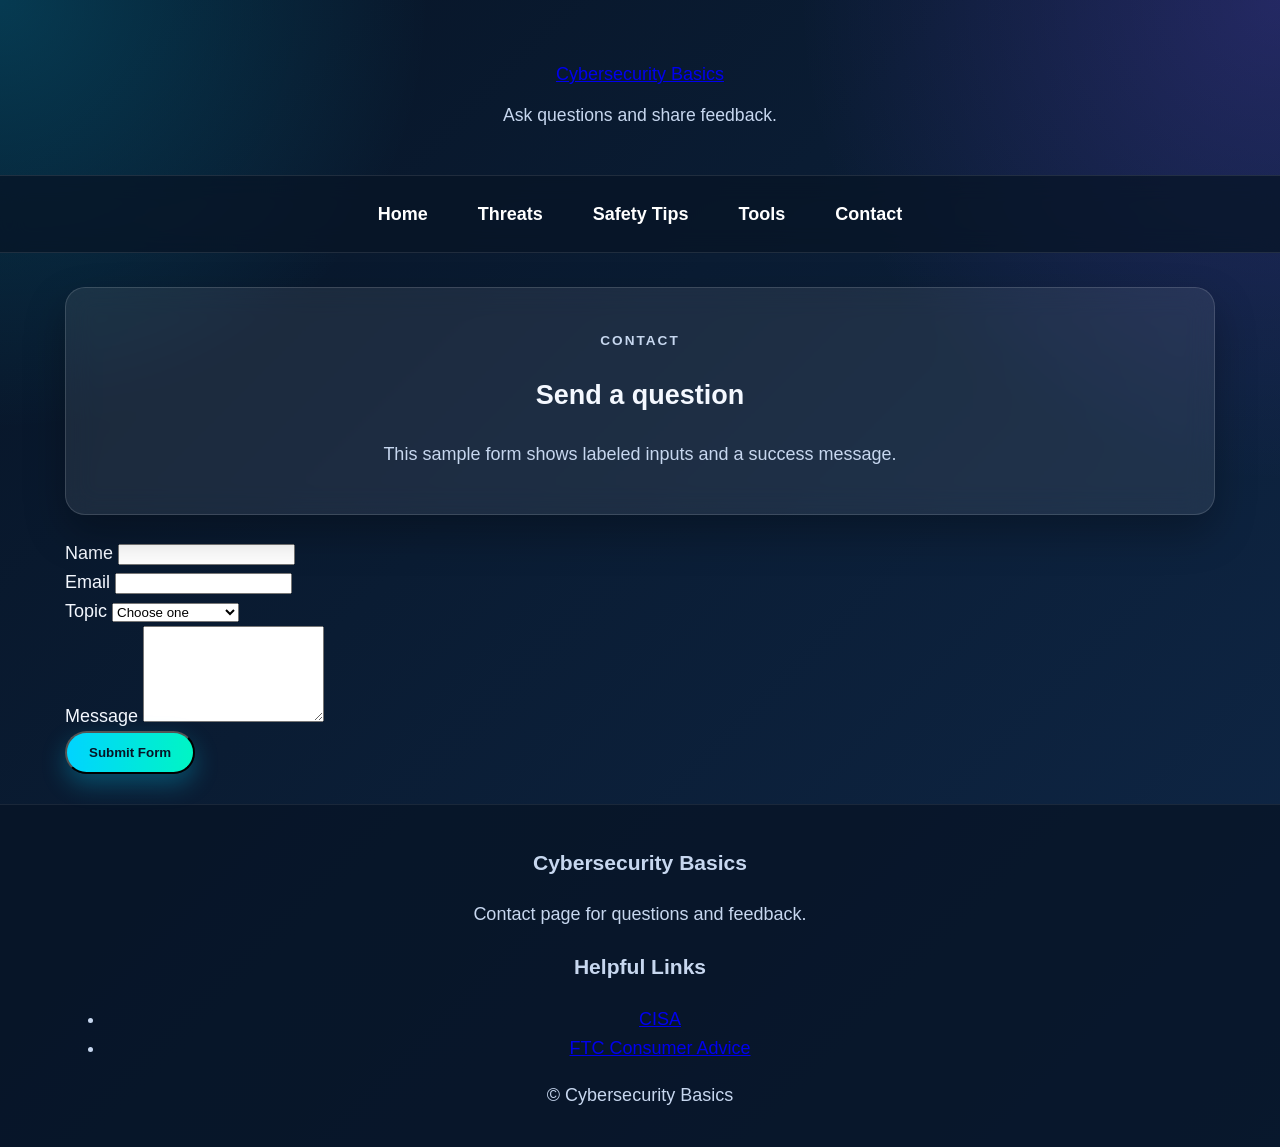
==== contact.html @ 64775e3e "Create contact.html" ====
<!DOCTYPE html>
<html lang="en">
<head>
    <meta charset="UTF-8">
    <meta name="viewport" content="width=device-width, initial-scale=1.0">
    <title>Cybersecurity Basics | Contact</title>
    <meta name="description" content="Contact Cybersecurity Basics and submit questions using the website contact form.">
    <link rel="stylesheet" href="./style.css">
    <script defer src="./script.js"></script>
</head>
<body>
    <header class="site-header">
        <div class="container header-inner">
            <a href="index.html" class="brand">Cybersecurity Basics</a>
            <p class="tagline">Ask questions and share feedback.</p>
        </div>
    </header>

    <nav class="site-nav" aria-label="Main navigation">
        <div class="container nav-links">
            <a href="index.html">Home</a>
            <a href="threats.html">Threats</a>
            <a href="tips.html">Safety Tips</a>
            <a href="tools.html">Tools</a>
            <a href="contact.html">Contact</a>
        </div>
    </nav>

    <main class="container">
        <section class="page-banner">
            <p class="eyebrow">CONTACT</p>
            <h1>Send a question</h1>
            <p>This sample form shows labeled inputs and a success message.</p>
        </section>

        <section class="form-card">
            <form id="contactForm">
                <div class="form-group">
                    <label for="name">Name</label>
                    <input id="name" name="name" type="text" required>
                </div>

                <div class="form-group">
                    <label for="email">Email</label>
                    <input id="email" name="email" type="email" required>
                </div>

                <div class="form-group">
                    <label for="topic">Topic</label>
                    <select id="topic" name="topic" required>
                        <option value="">Choose one</option>
                        <option value="passwords">Passwords</option>
                        <option value="phishing">Phishing</option>
                        <option value="malware">Malware</option>
                        <option value="general">General Question</option>
                    </select>
                </div>

                <div class="form-group">
                    <label for="message">Message</label>
                    <textarea id="message" name="message" rows="6" required></textarea>
                </div>

                <button class="button primary" type="submit">Submit Form</button>
                <p id="formMessage" class="success-message" aria-live="polite"></p>
            </form>
        </section>
    </main>

    <footer class="site-footer">
        <div class="container footer-grid">
            <div>
                <h3>Cybersecurity Basics</h3>
                <p>Contact page for questions and feedback.</p>
            </div>
            <div>
                <h3>Helpful Links</h3>
                <ul class="footer-list">
                    <li><a href="https://www.cisa.gov/" target="_blank" rel="noopener noreferrer">CISA</a></li>
                    <li><a href="https://consumer.ftc.gov/" target="_blank" rel="noopener noreferrer">FTC Consumer Advice</a></li>
                </ul>
            </div>
        </div>
        <p class="copyright">&copy; <span id="year"></span> Cybersecurity Basics</p>
    </footer>
</body>
</html>
---- style.css ----
* {
    box-sizing: border-box;
}

:root {
    --bg-dark: #071426;
    --bg-mid: #0f2747;
    --panel: rgba(255, 255, 255, 0.08);
    --panel-border: rgba(255, 255, 255, 0.14);
    --text-main: #f4f8ff;
    --text-soft: #c7d7ef;
    --accent-one: #00d4ff;
    --accent-two: #7c4dff;
    --accent-three: #00f5c4;
    --shadow: 0 18px 40px rgba(0, 0, 0, 0.28);
}

body {
    margin: 0;
    font-family: Arial, sans-serif;
    font-size: 18px;
    line-height: 1.6;
    color: var(--text-main);
    background:
        radial-gradient(circle at top left, rgba(0, 212, 255, 0.20), transparent 25%),
        radial-gradient(circle at top right, rgba(124, 77, 255, 0.22), transparent 28%),
        linear-gradient(135deg, var(--bg-dark), #0a1c33 40%, var(--bg-mid) 100%);
    min-height: 100vh;
}

.container {
    width: 90%;
    max-width: 1150px;
    margin: 0 auto;
}

.site-header {
    padding: 60px 0 28px;
    text-align: center;
}

.site-header h1 {
    margin: 0;
    font-size: 3rem;
    letter-spacing: 1px;
    color: #ffffff;
    text-shadow: 0 0 25px rgba(0, 212, 255, 0.28);
}

.tagline {
    margin-top: 12px;
    color: var(--text-soft);
    font-size: 1.1rem;
}

.site-nav {
    position: sticky;
    top: 0;
    z-index: 10;
    background: rgba(7, 20, 38, 0.75);
    backdrop-filter: blur(12px);
    border-top: 1px solid rgba(255, 255, 255, 0.10);
    border-bottom: 1px solid rgba(255, 255, 255, 0.10);
}

.nav-links {
    display: flex;
    justify-content: center;
    gap: 18px;
    flex-wrap: wrap;
    padding: 14px 0;
}

.site-nav a {
    color: #ffffff;
    text-decoration: none;
    font-weight: bold;
    padding: 10px 16px;
    border-radius: 999px;
    transition: background-color 0.3s ease, transform 0.3s ease, color 0.3s ease;
}

.site-nav a:hover,
.site-nav a:focus {
    background: rgba(0, 212, 255, 0.15);
    color: #9bf5ff;
    transform: translateY(-2px);
}

.hero,
.page-banner,
.card,
.list-card,
.feature-banner,
.panel-card {
    background: var(--panel);
    border: 1px solid var(--panel-border);
    border-radius: 20px;
    box-shadow: var(--shadow);
    backdrop-filter: blur(14px);
}

.hero {
    margin: 34px 0 28px;
    padding: 36px;
    position: relative;
    overflow: hidden;
}

.hero::before {
    content: "";
    position: absolute;
    width: 280px;
    height: 280px;
    top: -100px;
    left: -80px;
    background: radial-gradient(circle, rgba(0, 245, 196, 0.22), transparent 70%);
}

.hero::after {
    content: "";
    position: absolute;
    width: 300px;
    height: 300px;
    right: -90px;
    bottom: -120px;
    background: radial-gradient(circle, rgba(124, 77, 255, 0.24), transparent 70%);
}

.hero-content {
    position: relative;
    z-index: 1;
    display: grid;
    grid-template-columns: 1.4fr 0.9fr;
    gap: 28px;
    align-items: center;
}

.eyebrow {
    color: #8ef7ff;
    font-size: 0.85rem;
    letter-spacing: 2px;
    font-weight: bold;
    margin-bottom: 8px;
}

.hero h2,
.page-banner h2,
.feature-text h2,
.card h3 {
    margin-top: 0;
    color: #ffffff;
}

.hero p,
.page-banner p,
.feature-text p,
.card p,
.list-card li {
    color: var(--text-soft);
}

.hero-buttons {
    display: flex;
    gap: 14px;
    flex-wrap: wrap;
    margin-top: 20px;
}

.button {
    display: inline-block;
    padding: 12px 22px;
    border-radius: 999px;
    text-decoration: none;
    font-weight: bold;
    transition: transform 0.3s ease, box-shadow 0.3s ease, background 0.3s ease;
}

.button:hover,
.button:focus {
    transform: translateY(-2px);
}

.button.primary {
    background: linear-gradient(90deg, var(--accent-one), var(--accent-three));
    color: #071426;
    box-shadow: 0 10px 24px rgba(0, 212, 255, 0.28);
}

.button.secondary {
    background: rgba(255, 255, 255, 0.08);
    color: #ffffff;
    border: 1px solid rgba(255, 255, 255, 0.18);
}

.hero-panel {
    position: relative;
}

.panel-glow {
    position: absolute;
    inset: -10px;
    background: linear-gradient(135deg, rgba(0, 212, 255, 0.24), rgba(124, 77, 255, 0.24));
    filter: blur(20px);
    z-index: 0;
}

.panel-card {
    position: relative;
    z-index: 1;
    padding: 22px;
}

.panel-card h3 {
    margin-top: 0;
}

.panel-card ul {
    margin: 0;
    padding-left: 20px;
    color: var(--text-soft);
}

.cards {
    display: grid;
    grid-template-columns: repeat(3, 1fr);
    gap: 22px;
    margin-bottom: 28px;
}

.card {
    padding: 24px;
    transition: transform 0.3s ease, border-color 0.3s ease;
}

.card:hover {
    transform: translateY(-6px);
    border-color: rgba(0, 245, 196, 0.35);
}

.card-icon {
    display: inline-block;
    font-size: 1.8rem;
    margin-bottom: 10px;
}

.feature-banner {
    margin-bottom: 34px;
    padding: 34px;
    position: relative;
    overflow: hidden;
}

.feature-banner::before {
    content: "";
    position: absolute;
    inset: 0;
    background:
        linear-gradient(120deg, rgba(0, 212, 255, 0.12), transparent 40%),
        linear-gradient(300deg, rgba(124, 77, 255, 0.14), transparent 40%);
    pointer-events: none;
}

.feature-text {
    position: relative;
    z-index: 1;
}

.page-banner {
    margin: 34px 0 24px;
    padding: 28px;
    text-align: center;
}

.list-card {
    padding: 30px 36px;
    margin-bottom: 34px;
}

.list-card ul {
    margin: 0;
    padding-left: 22px;
}

.list-card li {
    margin-bottom: 12px;
}

.site-footer {
    margin-top: 30px;
    padding: 20px 0;
    text-align: center;
    background: rgba(7, 20, 38, 0.78);
    border-top: 1px solid rgba(255, 255, 255, 0.08);
    color: var(--text-soft);
}

@media (max-width: 900px) {
    .hero-content {
        grid-template-columns: 1fr;
    }

    .cards {
        grid-template-columns: 1fr;
    }

    .site-header h1 {
        font-size: 2.2rem;
    }

    .hero {
        padding: 28px 22px;
    }
}
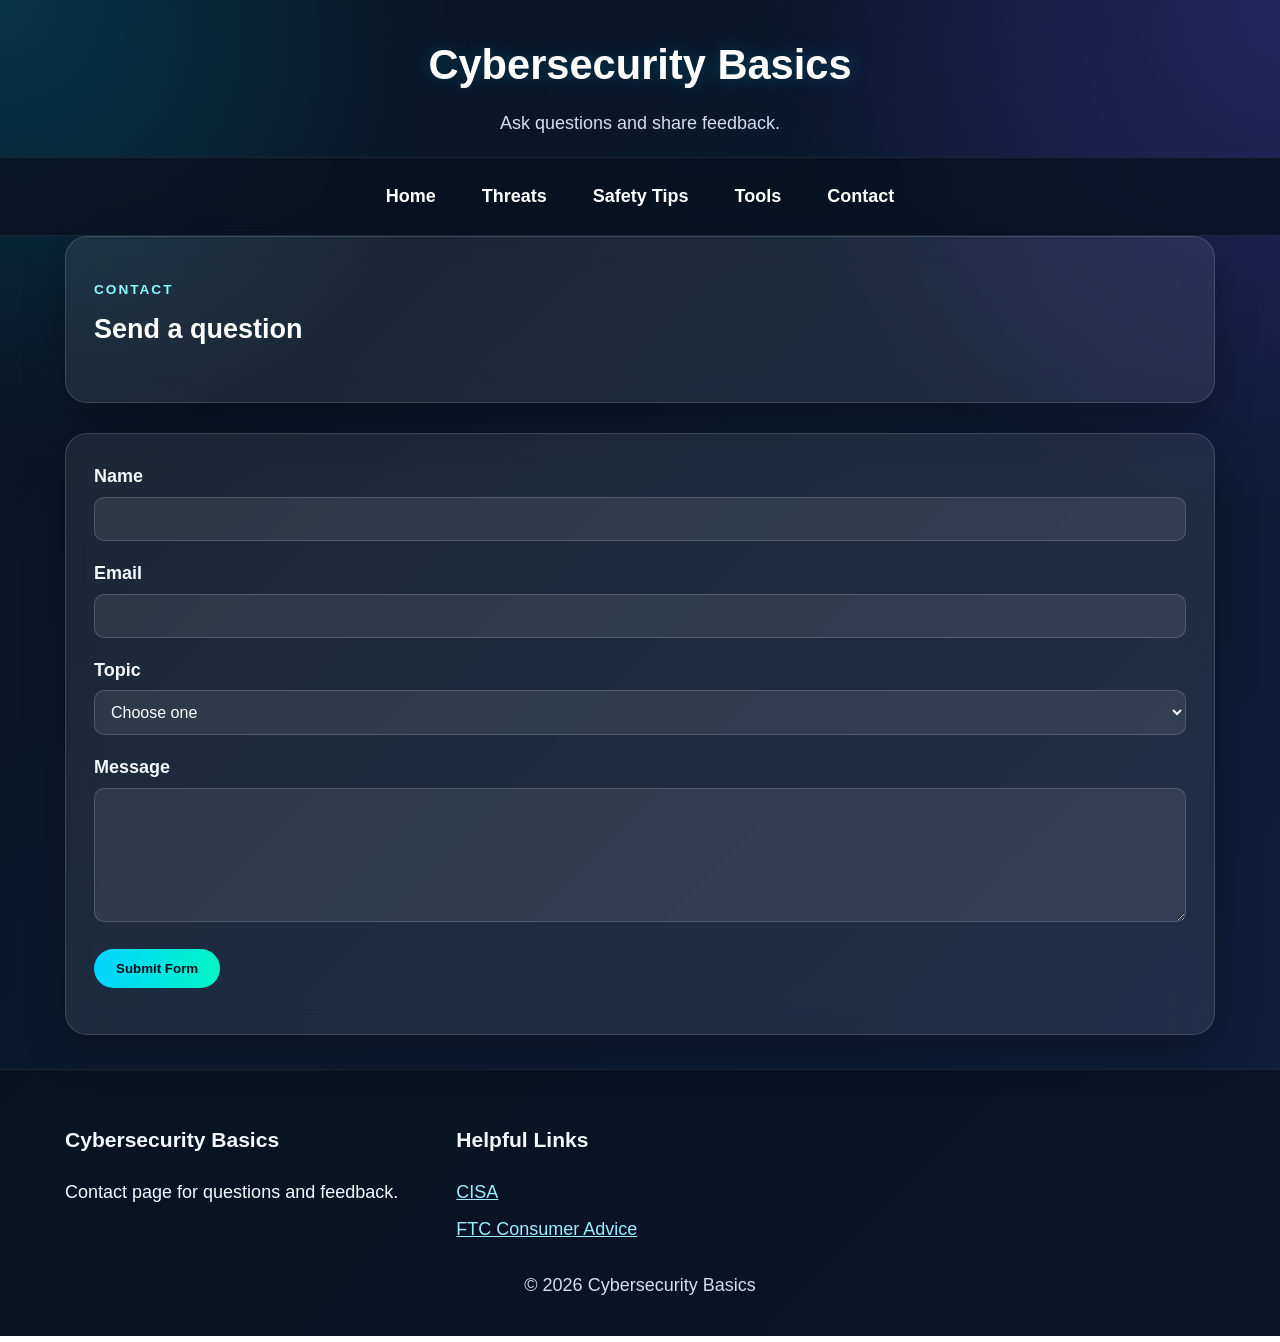
==== commit 00904f32: "Update contact.html" ====
--- a/contact.html
+++ b/contact.html
@@ -30,7 +30,6 @@
         <section class="page-banner">
             <p class="eyebrow">CONTACT</p>
             <h1>Send a question</h1>
-            <p>This sample form shows labeled inputs and a success message.</p>
         </section>
 
         <section class="form-card">
--- a/style.css
+++ b/style.css
@@ -3,16 +3,20 @@
 }
 
 :root {
-    --bg-dark: #071426;
-    --bg-mid: #0f2747;
+    --bg-1: #081120;
+    --bg-2: #0f1f3d;
     --panel: rgba(255, 255, 255, 0.08);
     --panel-border: rgba(255, 255, 255, 0.14);
-    --text-main: #f4f8ff;
-    --text-soft: #c7d7ef;
-    --accent-one: #00d4ff;
-    --accent-two: #7c4dff;
-    --accent-three: #00f5c4;
-    --shadow: 0 18px 40px rgba(0, 0, 0, 0.28);
+    --text-main: #f5f8ff;
+    --text-soft: #d3def2;
+    --accent-1: #00d4ff;
+    --accent-2: #7c4dff;
+    --accent-3: #00f5c4;
+    --shadow: 0 16px 40px rgba(0, 0, 0, 0.28);
+}
+
+html {
+    scroll-behavior: smooth;
 }
 
 body {
@@ -22,10 +26,24 @@
     line-height: 1.6;
     color: var(--text-main);
     background:
-        radial-gradient(circle at top left, rgba(0, 212, 255, 0.20), transparent 25%),
+        radial-gradient(circle at top left, rgba(0, 212, 255, 0.18), transparent 25%),
         radial-gradient(circle at top right, rgba(124, 77, 255, 0.22), transparent 28%),
-        linear-gradient(135deg, var(--bg-dark), #0a1c33 40%, var(--bg-mid) 100%);
-    min-height: 100vh;
+        linear-gradient(135deg, var(--bg-1), #0a1a30 45%, var(--bg-2) 100%);
+}
+
+img {
+    max-width: 100%;
+    display: block;
+    border-radius: 18px;
+}
+
+a {
+    color: #9ceeff;
+}
+
+a:hover,
+a:focus {
+    color: #ffffff;
 }
 
 .container {
@@ -35,202 +53,152 @@
 }
 
 .site-header {
-    padding: 60px 0 28px;
+    padding: 32px 0 20px;
+}
+
+.header-inner {
     text-align: center;
 }
 
-.site-header h1 {
-    margin: 0;
-    font-size: 3rem;
-    letter-spacing: 1px;
-    color: #ffffff;
-    text-shadow: 0 0 25px rgba(0, 212, 255, 0.28);
+.brand {
+    color: #ffffff;
+    font-size: 2.6rem;
+    font-weight: bold;
+    text-decoration: none;
+    text-shadow: 0 0 20px rgba(0, 212, 255, 0.25);
 }
 
 .tagline {
-    margin-top: 12px;
+    margin: 10px 0 0;
     color: var(--text-soft);
-    font-size: 1.1rem;
 }
 
 .site-nav {
     position: sticky;
     top: 0;
     z-index: 10;
-    background: rgba(7, 20, 38, 0.75);
-    backdrop-filter: blur(12px);
-    border-top: 1px solid rgba(255, 255, 255, 0.10);
-    border-bottom: 1px solid rgba(255, 255, 255, 0.10);
+    background: rgba(8, 17, 32, 0.75);
+    backdrop-filter: blur(10px);
+    border-top: 1px solid rgba(255,255,255,0.08);
+    border-bottom: 1px solid rgba(255,255,255,0.08);
 }
 
 .nav-links {
     display: flex;
     justify-content: center;
-    gap: 18px;
+    gap: 14px;
     flex-wrap: wrap;
     padding: 14px 0;
 }
 
 .site-nav a {
-    color: #ffffff;
     text-decoration: none;
+    color: #ffffff;
     font-weight: bold;
     padding: 10px 16px;
     border-radius: 999px;
-    transition: background-color 0.3s ease, transform 0.3s ease, color 0.3s ease;
+    transition: 0.3s ease;
 }
 
 .site-nav a:hover,
 .site-nav a:focus {
-    background: rgba(0, 212, 255, 0.15);
-    color: #9bf5ff;
+    background: rgba(0, 212, 255, 0.18);
     transform: translateY(-2px);
 }
 
 .hero,
 .page-banner,
 .card,
+.feature-panel,
 .list-card,
-.feature-banner,
-.panel-card {
+.image-panel,
+.form-card,
+.hero-image-card,
+.table-section {
     background: var(--panel);
     border: 1px solid var(--panel-border);
-    border-radius: 20px;
+    border-radius: 22px;
     box-shadow: var(--shadow);
     backdrop-filter: blur(14px);
 }
 
 .hero {
-    margin: 34px 0 28px;
-    padding: 36px;
-    position: relative;
-    overflow: hidden;
-}
-
-.hero::before {
-    content: "";
-    position: absolute;
-    width: 280px;
-    height: 280px;
-    top: -100px;
-    left: -80px;
-    background: radial-gradient(circle, rgba(0, 245, 196, 0.22), transparent 70%);
-}
-
-.hero::after {
-    content: "";
-    position: absolute;
-    width: 300px;
-    height: 300px;
-    right: -90px;
-    bottom: -120px;
-    background: radial-gradient(circle, rgba(124, 77, 255, 0.24), transparent 70%);
-}
-
-.hero-content {
-    position: relative;
-    z-index: 1;
     display: grid;
-    grid-template-columns: 1.4fr 0.9fr;
+    grid-template-columns: 1.2fr 1fr;
     gap: 28px;
     align-items: center;
+    padding: 34px;
+    margin: 34px 0 28px;
+    overflow: hidden;
 }
 
 .eyebrow {
-    color: #8ef7ff;
+    color: #8ef8ff;
+    font-weight: bold;
+    letter-spacing: 2px;
     font-size: 0.85rem;
-    letter-spacing: 2px;
-    font-weight: bold;
     margin-bottom: 8px;
 }
 
-.hero h2,
-.page-banner h2,
-.feature-text h2,
-.card h3 {
+.hero h1,
+.page-banner h1,
+.section-heading h2,
+.feature-panel h2,
+.table-section h2 {
     margin-top: 0;
     color: #ffffff;
-}
-
-.hero p,
-.page-banner p,
-.feature-text p,
-.card p,
-.list-card li {
-    color: var(--text-soft);
 }
 
 .hero-buttons {
     display: flex;
     gap: 14px;
     flex-wrap: wrap;
-    margin-top: 20px;
+    margin-top: 18px;
 }
 
 .button {
     display: inline-block;
+    border: none;
+    cursor: pointer;
+    text-decoration: none;
+    font-weight: bold;
     padding: 12px 22px;
     border-radius: 999px;
-    text-decoration: none;
-    font-weight: bold;
-    transition: transform 0.3s ease, box-shadow 0.3s ease, background 0.3s ease;
+    transition: 0.3s ease;
+}
+
+.primary {
+    background: linear-gradient(90deg, var(--accent-1), var(--accent-3));
+    color: #06101d;
+}
+
+.secondary {
+    background: rgba(255,255,255,0.08);
+    color: #ffffff;
+    border: 1px solid rgba(255,255,255,0.18);
 }
 
 .button:hover,
 .button:focus {
     transform: translateY(-2px);
-}
-
-.button.primary {
-    background: linear-gradient(90deg, var(--accent-one), var(--accent-three));
-    color: #071426;
-    box-shadow: 0 10px 24px rgba(0, 212, 255, 0.28);
-}
-
-.button.secondary {
-    background: rgba(255, 255, 255, 0.08);
-    color: #ffffff;
-    border: 1px solid rgba(255, 255, 255, 0.18);
-}
-
-.hero-panel {
-    position: relative;
-}
-
-.panel-glow {
-    position: absolute;
-    inset: -10px;
-    background: linear-gradient(135deg, rgba(0, 212, 255, 0.24), rgba(124, 77, 255, 0.24));
-    filter: blur(20px);
-    z-index: 0;
-}
-
-.panel-card {
-    position: relative;
-    z-index: 1;
-    padding: 22px;
-}
-
-.panel-card h3 {
-    margin-top: 0;
-}
-
-.panel-card ul {
-    margin: 0;
-    padding-left: 20px;
-    color: var(--text-soft);
-}
-
-.cards {
+    box-shadow: 0 10px 24px rgba(0, 212, 255, 0.22);
+}
+
+.section-heading {
+    text-align: center;
+    margin: 20px 0 14px;
+}
+
+.card-grid {
     display: grid;
     grid-template-columns: repeat(3, 1fr);
     gap: 22px;
-    margin-bottom: 28px;
+    margin: 24px 0 30px;
 }
 
 .card {
     padding: 24px;
-    transition: transform 0.3s ease, border-color 0.3s ease;
+    transition: 0.3s ease;
 }
 
 .card:hover {
@@ -239,76 +207,138 @@
 }
 
 .card-icon {
+    font-size: 1.9rem;
+    margin-bottom: 8px;
+}
+
+.card-link {
     display: inline-block;
-    font-size: 1.8rem;
+    margin-top: 10px;
+    font-weight: bold;
+}
+
+.feature-panel,
+.page-banner,
+.table-section,
+.form-card {
+    padding: 28px;
+    margin-bottom: 30px;
+}
+
+.split-layout {
+    display: grid;
+    grid-template-columns: 1.1fr 0.9fr;
+    gap: 24px;
+    margin-bottom: 30px;
+}
+
+.list-card,
+.image-panel {
+    padding: 24px;
+}
+
+table {
+    width: 100%;
+    border-collapse: collapse;
+    margin-top: 14px;
+    background: rgba(255,255,255,0.03);
+    border-radius: 14px;
+    overflow: hidden;
+}
+
+caption {
+    caption-side: top;
+    text-align: left;
+    font-weight: bold;
     margin-bottom: 10px;
-}
-
-.feature-banner {
-    margin-bottom: 34px;
-    padding: 34px;
-    position: relative;
-    overflow: hidden;
-}
-
-.feature-banner::before {
-    content: "";
-    position: absolute;
-    inset: 0;
-    background:
-        linear-gradient(120deg, rgba(0, 212, 255, 0.12), transparent 40%),
-        linear-gradient(300deg, rgba(124, 77, 255, 0.14), transparent 40%);
-    pointer-events: none;
-}
-
-.feature-text {
-    position: relative;
-    z-index: 1;
-}
-
-.page-banner {
-    margin: 34px 0 24px;
-    padding: 28px;
+    color: #ffffff;
+}
+
+th,
+td {
+    border: 1px solid rgba(255,255,255,0.12);
+    padding: 14px;
+    text-align: left;
+    vertical-align: top;
+}
+
+th {
+    background: rgba(255,255,255,0.08);
+}
+
+.form-group {
+    margin-bottom: 18px;
+}
+
+label {
+    display: block;
+    margin-bottom: 6px;
+    font-weight: bold;
+}
+
+input,
+select,
+textarea {
+    width: 100%;
+    padding: 12px;
+    border-radius: 10px;
+    border: 1px solid rgba(255,255,255,0.16);
+    background: rgba(255,255,255,0.08);
+    color: #ffffff;
+    font-size: 1rem;
+}
+
+input:focus,
+select:focus,
+textarea:focus {
+    outline: 2px solid var(--accent-1);
+    outline-offset: 2px;
+}
+
+.success-message {
+    margin-top: 14px;
+    font-weight: bold;
+    color: #98ffcf;
+}
+
+.site-footer {
+    margin-top: 34px;
+    padding: 32px 0 18px;
+    background: rgba(8, 17, 32, 0.78);
+    border-top: 1px solid rgba(255,255,255,0.08);
+}
+
+.footer-grid {
+    display: grid;
+    grid-template-columns: repeat(3, 1fr);
+    gap: 24px;
+}
+
+.footer-list {
+    list-style: none;
+    padding: 0;
+    margin: 0;
+}
+
+.footer-list li {
+    margin-bottom: 8px;
+}
+
+.copyright {
     text-align: center;
-}
-
-.list-card {
-    padding: 30px 36px;
-    margin-bottom: 34px;
-}
-
-.list-card ul {
-    margin: 0;
-    padding-left: 22px;
-}
-
-.list-card li {
-    margin-bottom: 12px;
-}
-
-.site-footer {
-    margin-top: 30px;
-    padding: 20px 0;
-    text-align: center;
-    background: rgba(7, 20, 38, 0.78);
-    border-top: 1px solid rgba(255, 255, 255, 0.08);
+    margin-top: 20px;
     color: var(--text-soft);
 }
 
 @media (max-width: 900px) {
-    .hero-content {
+    .hero,
+    .split-layout,
+    .footer-grid,
+    .card-grid {
         grid-template-columns: 1fr;
     }
 
-    .cards {
-        grid-template-columns: 1fr;
+    .brand {
+        font-size: 2.1rem;
     }
-
-    .site-header h1 {
-        font-size: 2.2rem;
-    }
-
-    .hero {
-        padding: 28px 22px;
-    }
-}
+}
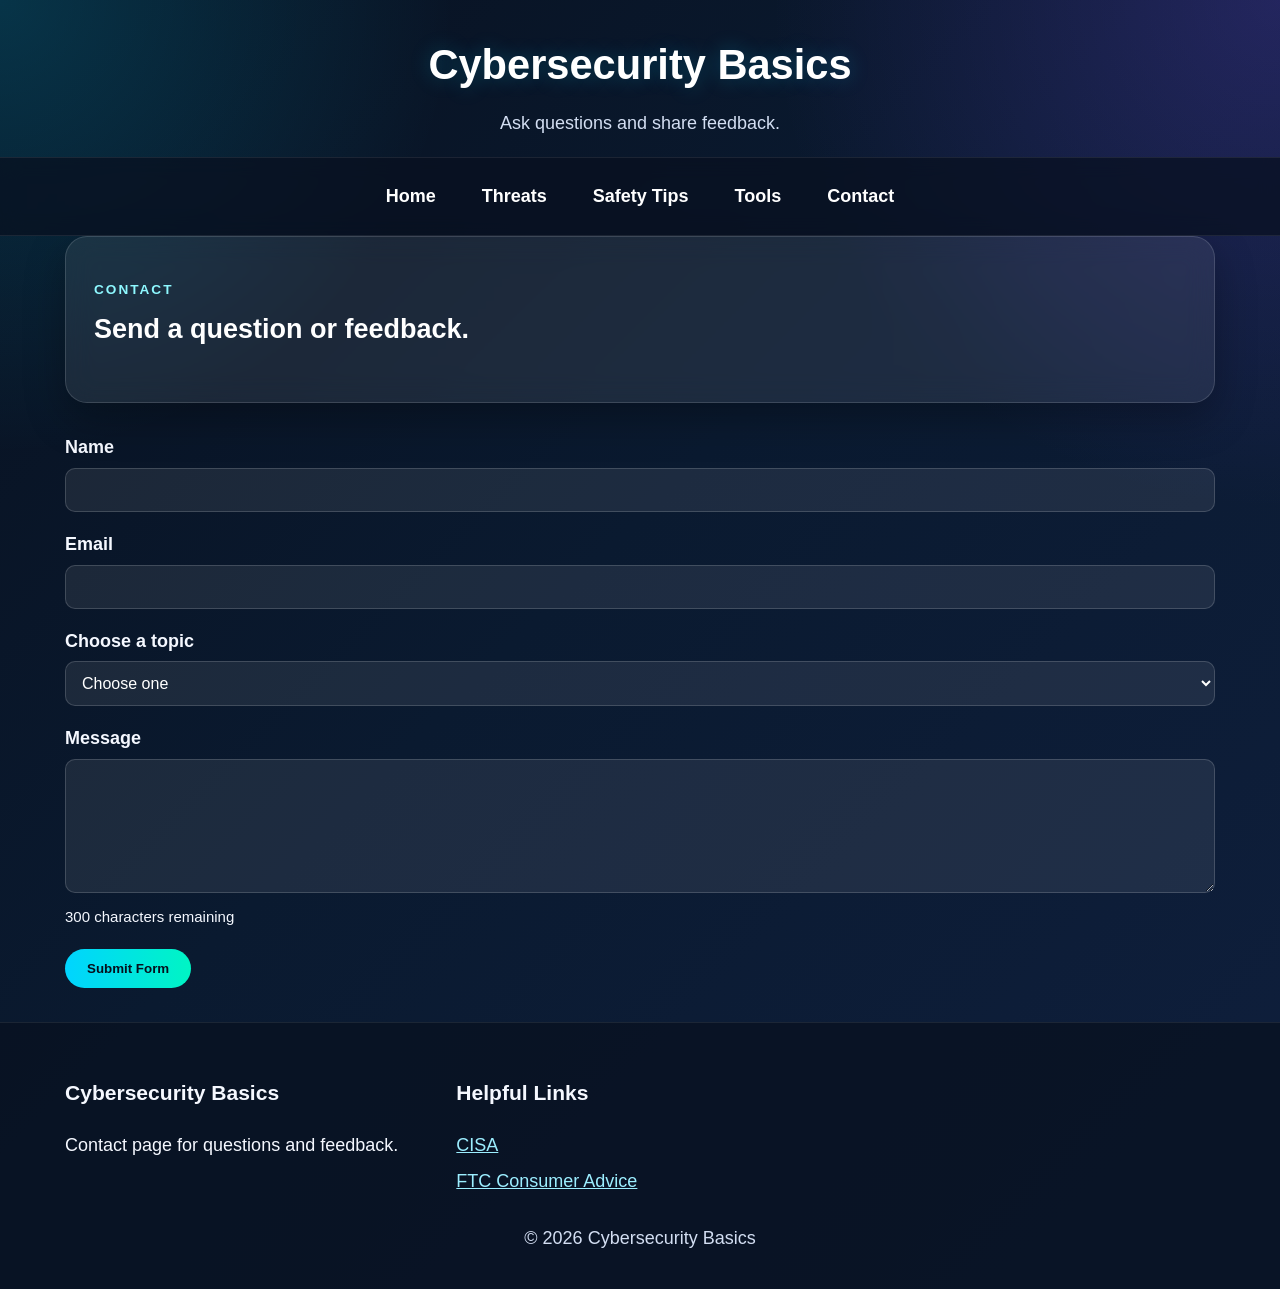
==== commit cb365ce4: "Update contact.html" ====
--- a/contact.html
+++ b/contact.html
@@ -29,41 +29,65 @@
     <main class="container">
         <section class="page-banner">
             <p class="eyebrow">CONTACT</p>
-            <h1>Send a question</h1>
+            <h1>Send a question or feedback.</h1>
         </section>
 
-        <section class="form-card">
-            <form id="contactForm">
-                <div class="form-group">
-                    <label for="name">Name</label>
-                    <input id="name" name="name" type="text" required>
-                </div>
+<form id="contactForm" novalidate>
+    <div class="form-group">
+        <label for="name">Name</label>
+        <input 
+            type="text" 
+            id="name" 
+            name="name" 
+            required 
+            minlength="2" 
+            maxlength="50"
+            autocomplete="name">
+    </div>
 
-                <div class="form-group">
-                    <label for="email">Email</label>
-                    <input id="email" name="email" type="email" required>
-                </div>
+    <div class="form-group">
+        <label for="email">Email</label>
+        <input 
+            type="email" 
+            id="email" 
+            name="email" 
+            required 
+            maxlength="80"
+            autocomplete="email">
+    </div>
 
-                <div class="form-group">
-                    <label for="topic">Topic</label>
-                    <select id="topic" name="topic" required>
-                        <option value="">Choose one</option>
-                        <option value="passwords">Passwords</option>
-                        <option value="phishing">Phishing</option>
-                        <option value="malware">Malware</option>
-                        <option value="general">General Question</option>
-                    </select>
-                </div>
+    <div class="form-group">
+        <label for="topic">Choose a topic</label>
+        <select id="topic" name="topic" required>
+            <option value="" disabled selected>Choose one</option>
+            <option value="passwords">Password Security</option>
+            <option value="phishing">Phishing & Scams</option>
+            <option value="malware">Malware / Viruses</option>
+            <option value="wifi">Public Wi-Fi Safety</option>
+            <option value="privacy">Privacy & Data Protection</option>
+            <option value="accounts">Account Security</option>
+            <option value="tools">Security Tools</option>
+            <option value="feedback">Website Feedback</option>
+            <option value="general">General Question</option>
+        </select>
+    </div>
 
-                <div class="form-group">
-                    <label for="message">Message</label>
-                    <textarea id="message" name="message" rows="6" required></textarea>
-                </div>
+    <div class="form-group">
+        <label for="message">Message</label>
+        <textarea 
+            id="message" 
+            name="message" 
+            rows="6" 
+            required 
+            minlength="10" 
+            maxlength="300"></textarea>
+        <small id="charCount">300 characters remaining</small>
+    </div>
 
-                <button class="button primary" type="submit">Submit Form</button>
-                <p id="formMessage" class="success-message" aria-live="polite"></p>
-            </form>
-        </section>
+    <button class="button primary" type="submit">Submit Form</button>
+
+    <p id="formMessage" class="success-message" aria-live="polite"></p>
+</form>
     </main>
 
     <footer class="site-footer">
--- a/style.css
+++ b/style.css
@@ -341,4 +341,34 @@
     .brand {
         font-size: 2.1rem;
     }
-}
+
+.hero-image,
+.image-section {
+    display: flex;
+    justify-content: center;
+    margin: 30px 0;
+}
+
+.hero-image img,
+.image-section img {
+    width: 100%;
+    max-width: 850px;
+    border-radius: 18px;
+    box-shadow: 0 15px 35px rgba(0, 0, 0, 0.35);
+    transition: transform 0.4s ease, box-shadow 0.4s ease;
+}
+
+.hero-image img:hover,
+.image-section img:hover {
+    transform: scale(1.02);
+    box-shadow: 0 25px 55px rgba(0, 212, 255, 0.25);
+}
+
+.image-section {
+    padding: 20px;
+}
+
+.hero-image img {
+    border: 1px solid rgba(0, 212, 255, 0.25);
+}
+}
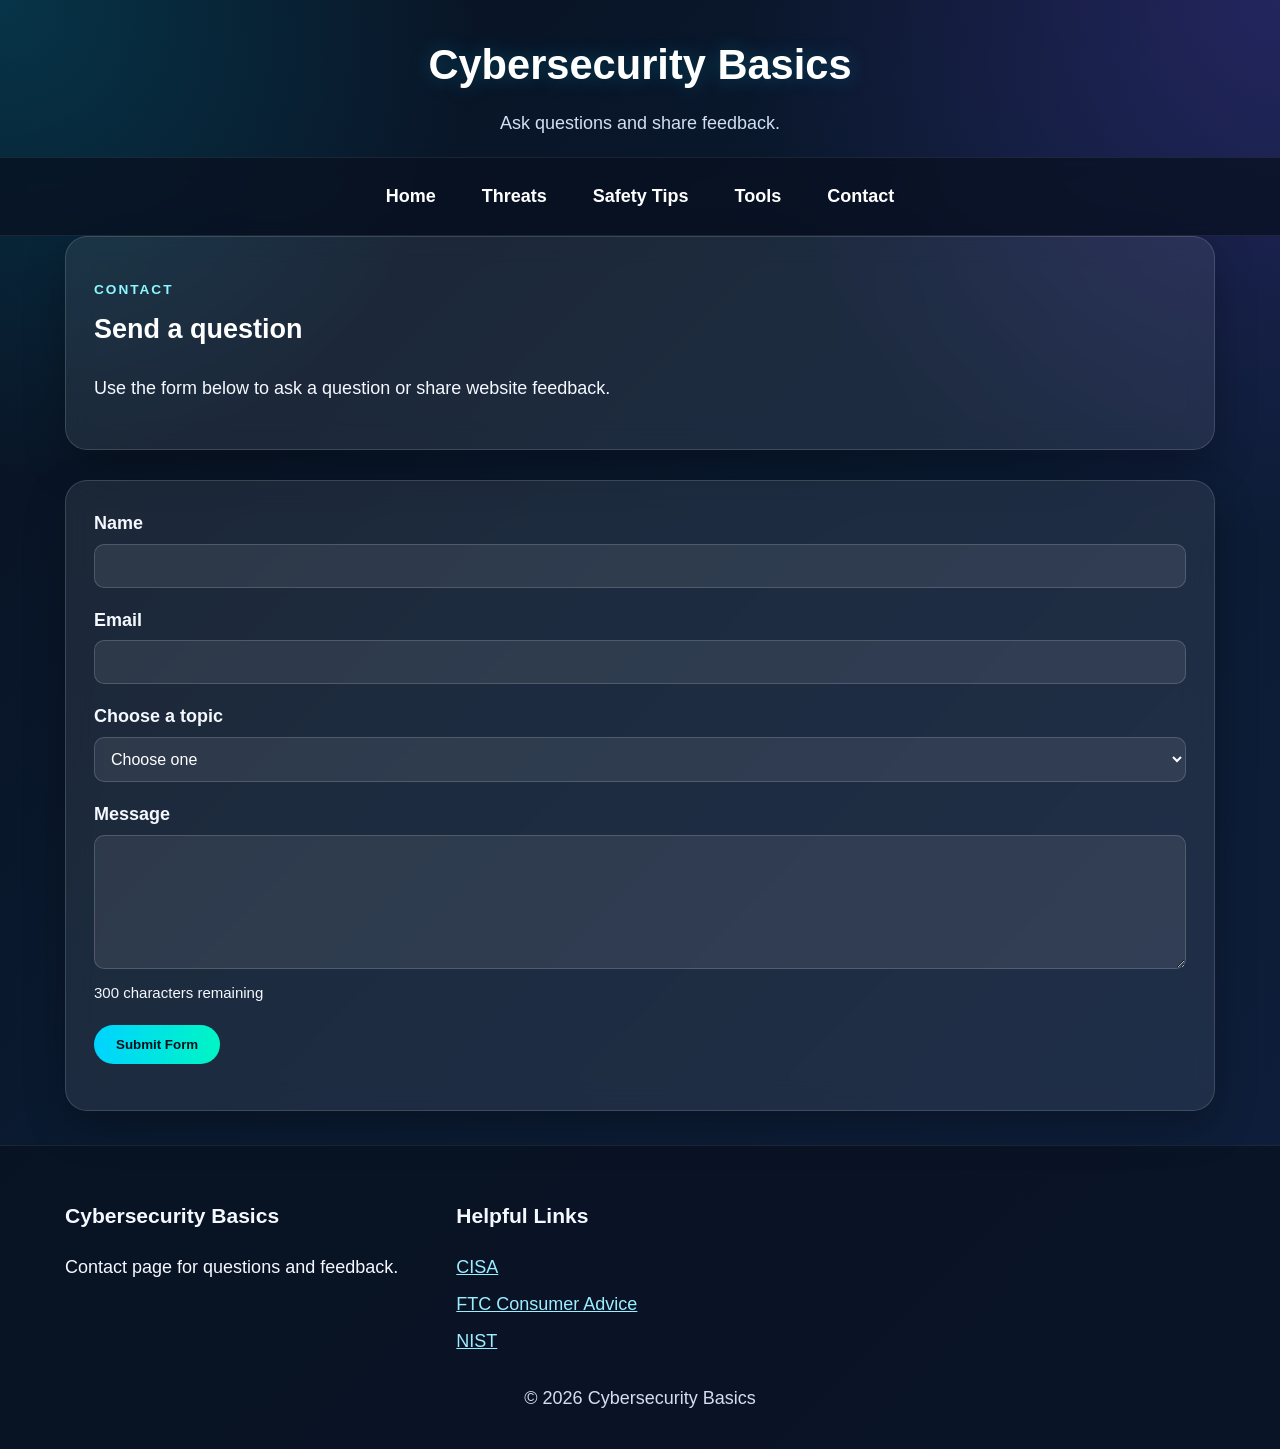
==== commit 5e025e06: "Update contact.html" ====
--- a/contact.html
+++ b/contact.html
@@ -4,107 +4,115 @@
     <meta charset="UTF-8">
     <meta name="viewport" content="width=device-width, initial-scale=1.0">
     <title>Cybersecurity Basics | Contact</title>
-    <meta name="description" content="Contact Cybersecurity Basics and submit questions using the website contact form.">
+    <meta name="description" content="Contact Cybersecurity Basics using a secure form with topic options and validation.">
     <link rel="stylesheet" href="./style.css">
     <script defer src="./script.js"></script>
 </head>
 <body>
-    <header class="site-header">
-        <div class="container header-inner">
-            <a href="index.html" class="brand">Cybersecurity Basics</a>
-            <p class="tagline">Ask questions and share feedback.</p>
+
+<header class="site-header">
+    <div class="container header-inner">
+        <a href="index.html" class="brand">Cybersecurity Basics</a>
+        <p class="tagline">Ask questions and share feedback.</p>
+    </div>
+</header>
+
+<nav class="site-nav" aria-label="Main navigation">
+    <div class="container nav-links">
+        <a href="index.html">Home</a>
+        <a href="threats.html">Threats</a>
+        <a href="tips.html">Safety Tips</a>
+        <a href="tools.html">Tools</a>
+        <a href="contact.html">Contact</a>
+    </div>
+</nav>
+
+<main class="container">
+    <section class="page-banner">
+        <p class="eyebrow">CONTACT</p>
+        <h1>Send a question</h1>
+        <p>Use the form below to ask a question or share website feedback.</p>
+    </section>
+
+    <section class="form-card">
+        <form id="contactForm" novalidate>
+            <div class="form-group">
+                <label for="name">Name</label>
+                <input 
+                    type="text" 
+                    id="name" 
+                    name="name" 
+                    required 
+                    minlength="2" 
+                    maxlength="50"
+                    autocomplete="name">
+            </div>
+
+            <div class="form-group">
+                <label for="email">Email</label>
+                <input 
+                    type="email" 
+                    id="email" 
+                    name="email" 
+                    required 
+                    maxlength="80"
+                    autocomplete="email">
+            </div>
+
+            <div class="form-group">
+                <label for="topic">Choose a topic</label>
+                <select id="topic" name="topic" required>
+                    <option value="" disabled selected>Choose one</option>
+                    <option value="passwords">Password Security</option>
+                    <option value="phishing">Phishing & Scams</option>
+                    <option value="malware">Malware / Viruses</option>
+                    <option value="wifi">Public Wi-Fi Safety</option>
+                    <option value="privacy">Privacy & Data Protection</option>
+                    <option value="accounts">Account Security</option>
+                    <option value="tools">Security Tools</option>
+                    <option value="feedback">Website Feedback</option>
+                    <option value="general">General Question</option>
+                </select>
+            </div>
+
+            <div class="form-group">
+                <label for="message">Message</label>
+                <textarea 
+                    id="message" 
+                    name="message" 
+                    rows="6" 
+                    required 
+                    minlength="10" 
+                    maxlength="300"></textarea>
+                <small id="charCount">300 characters remaining</small>
+            </div>
+
+            <button class="button primary" type="submit">Submit Form</button>
+
+            <p id="formMessage" class="success-message" aria-live="polite"></p>
+        </form>
+    </section>
+</main>
+
+<footer class="site-footer">
+    <div class="container footer-grid">
+        <div>
+            <h3>Cybersecurity Basics</h3>
+            <p>Contact page for questions and feedback.</p>
         </div>
-    </header>
 
-    <nav class="site-nav" aria-label="Main navigation">
-        <div class="container nav-links">
-            <a href="index.html">Home</a>
-            <a href="threats.html">Threats</a>
-            <a href="tips.html">Safety Tips</a>
-            <a href="tools.html">Tools</a>
-            <a href="contact.html">Contact</a>
+        <div>
+            <h3>Helpful Links</h3>
+            <ul class="footer-list">
+                <li><a href="https://www.cisa.gov/" target="_blank" rel="noopener noreferrer">CISA</a></li>
+                <li><a href="https://consumer.ftc.gov/" target="_blank" rel="noopener noreferrer">FTC Consumer Advice</a></li>
+                <li><a href="https://www.nist.gov/" target="_blank" rel="noopener noreferrer">NIST</a></li>
+            </ul>
         </div>
-    </nav>
-
-    <main class="container">
-        <section class="page-banner">
-            <p class="eyebrow">CONTACT</p>
-            <h1>Send a question or feedback.</h1>
-        </section>
-
-<form id="contactForm" novalidate>
-    <div class="form-group">
-        <label for="name">Name</label>
-        <input 
-            type="text" 
-            id="name" 
-            name="name" 
-            required 
-            minlength="2" 
-            maxlength="50"
-            autocomplete="name">
     </div>
 
-    <div class="form-group">
-        <label for="email">Email</label>
-        <input 
-            type="email" 
-            id="email" 
-            name="email" 
-            required 
-            maxlength="80"
-            autocomplete="email">
-    </div>
+    <p class="copyright">&copy; <span id="year"></span> Cybersecurity Basics</p>
+</footer>
 
-    <div class="form-group">
-        <label for="topic">Choose a topic</label>
-        <select id="topic" name="topic" required>
-            <option value="" disabled selected>Choose one</option>
-            <option value="passwords">Password Security</option>
-            <option value="phishing">Phishing & Scams</option>
-            <option value="malware">Malware / Viruses</option>
-            <option value="wifi">Public Wi-Fi Safety</option>
-            <option value="privacy">Privacy & Data Protection</option>
-            <option value="accounts">Account Security</option>
-            <option value="tools">Security Tools</option>
-            <option value="feedback">Website Feedback</option>
-            <option value="general">General Question</option>
-        </select>
-    </div>
-
-    <div class="form-group">
-        <label for="message">Message</label>
-        <textarea 
-            id="message" 
-            name="message" 
-            rows="6" 
-            required 
-            minlength="10" 
-            maxlength="300"></textarea>
-        <small id="charCount">300 characters remaining</small>
-    </div>
-
-    <button class="button primary" type="submit">Submit Form</button>
-
-    <p id="formMessage" class="success-message" aria-live="polite"></p>
-</form>
-    </main>
-
-    <footer class="site-footer">
-        <div class="container footer-grid">
-            <div>
-                <h3>Cybersecurity Basics</h3>
-                <p>Contact page for questions and feedback.</p>
-            </div>
-            <div>
-                <h3>Helpful Links</h3>
-                <ul class="footer-list">
-                    <li><a href="https://www.cisa.gov/" target="_blank" rel="noopener noreferrer">CISA</a></li>
-                    <li><a href="https://consumer.ftc.gov/" target="_blank" rel="noopener noreferrer">FTC Consumer Advice</a></li>
-                </ul>
-            </div>
-        </div>
-        <p class="copyright">&copy; <span id="year"></span> Cybersecurity Basics</p>
-    </footer>
 </body>
 </html>
--- a/style.css
+++ b/style.css
@@ -371,4 +371,21 @@
 .hero-image img {
     border: 1px solid rgba(0, 212, 255, 0.25);
 }
-}
+.success-message {
+    margin-top: 14px;
+    font-weight: bold;
+    color: #98ffcf;
+}
+
+.error-message {
+    margin-top: 14px;
+    font-weight: bold;
+    color: #ffb4b4;
+}
+
+small {
+    display: block;
+    margin-top: 6px;
+    color: #d3def2;
+}
+}
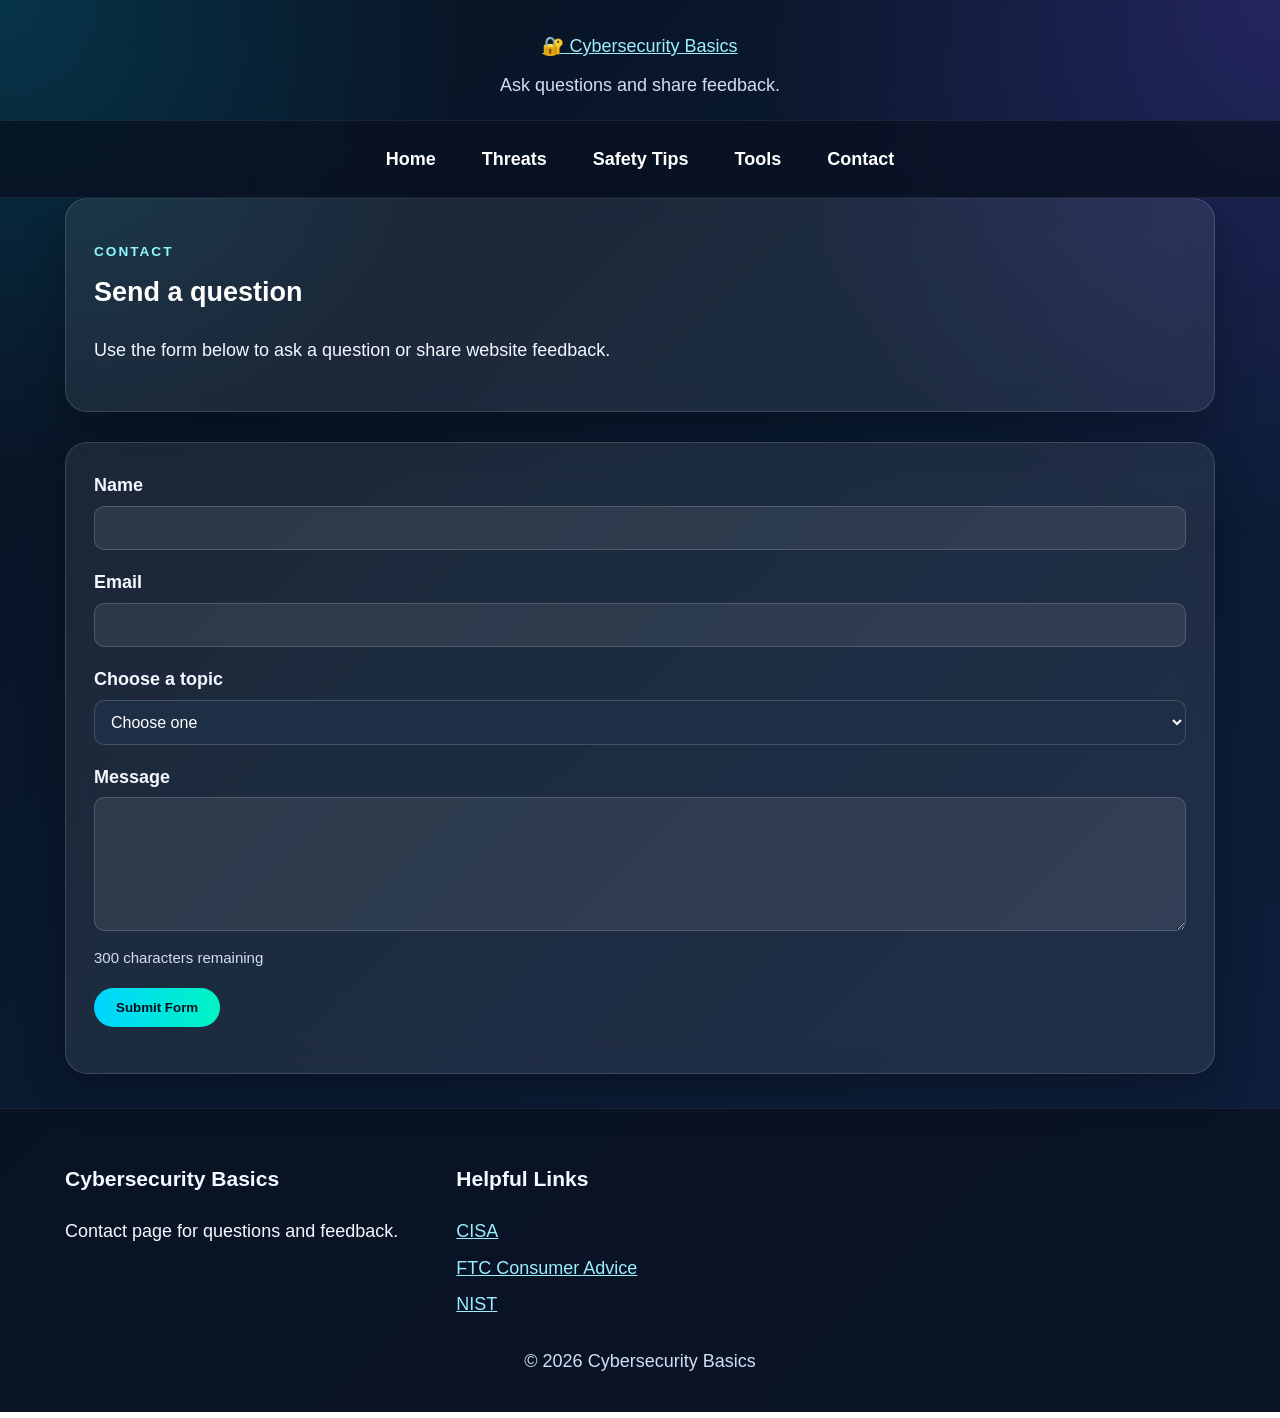
==== commit b6dd110b: "Update contact.html" ====
--- a/contact.html
+++ b/contact.html
@@ -12,7 +12,11 @@
 
 <header class="site-header">
     <div class="container header-inner">
-        <a href="index.html" class="brand">Cybersecurity Basics</a>
+        
+        <a href="index.html" class="logo-wrapper" aria-label="Home">
+            <span class="logo-mark">🔐</span>
+            <span class="logo-text">Cybersecurity Basics</span>
+        </a>
         <p class="tagline">Ask questions and share feedback.</p>
     </div>
 </header>
--- a/style.css
+++ b/style.css
@@ -52,6 +52,8 @@
     margin: 0 auto;
 }
 
+/* Header */
+
 .site-header {
     padding: 32px 0 20px;
 }
@@ -72,6 +74,8 @@
     margin: 10px 0 0;
     color: var(--text-soft);
 }
+
+/* Navigation */
 
 .site-nav {
     position: sticky;
@@ -105,6 +109,8 @@
     background: rgba(0, 212, 255, 0.18);
     transform: translateY(-2px);
 }
+
+/* Panels */
 
 .hero,
 .page-banner,
@@ -156,6 +162,8 @@
     margin-top: 18px;
 }
 
+/* Buttons */
+
 .button {
     display: inline-block;
     border: none;
@@ -184,6 +192,8 @@
     box-shadow: 0 10px 24px rgba(0, 212, 255, 0.22);
 }
 
+/* Cards */
+
 .section-heading {
     text-align: center;
     margin: 20px 0 14px;
@@ -216,6 +226,8 @@
     margin-top: 10px;
     font-weight: bold;
 }
+
+/* Sections */
 
 .feature-panel,
 .page-banner,
@@ -236,6 +248,37 @@
 .image-panel {
     padding: 24px;
 }
+
+/* Images */
+
+.hero-image,
+.image-section {
+    display: flex;
+    justify-content: center;
+    margin: 30px 0;
+}
+
+.hero-image img,
+.image-section img {
+    width: 100%;
+    max-width: 850px;
+    border-radius: 18px;
+    border: 1px solid rgba(0, 212, 255, 0.25);
+    box-shadow: 0 15px 35px rgba(0, 0, 0, 0.35);
+    transition: transform 0.4s ease, box-shadow 0.4s ease;
+}
+
+.hero-image img:hover,
+.image-section img:hover {
+    transform: scale(1.02);
+    box-shadow: 0 25px 55px rgba(0, 212, 255, 0.25);
+}
+
+.image-section {
+    padding: 20px;
+}
+
+/* Table */
 
 table {
     width: 100%;
@@ -265,6 +308,8 @@
 th {
     background: rgba(255,255,255,0.08);
 }
+
+/* Forms */
 
 .form-group {
     margin-bottom: 18px;
@@ -295,11 +340,42 @@
     outline-offset: 2px;
 }
 
+/* Dropdown fix */
+
+select {
+    background-color: #1e2f45;
+    color: #ffffff;
+}
+
+select option {
+    background-color: #ffffff;
+    color: #000000;
+}
+
+select option:checked {
+    background-color: #1e73d8;
+    color: #ffffff;
+}
+
+small {
+    display: block;
+    margin-top: 6px;
+    color: var(--text-soft);
+}
+
 .success-message {
     margin-top: 14px;
     font-weight: bold;
     color: #98ffcf;
 }
+
+.error-message {
+    margin-top: 14px;
+    font-weight: bold;
+    color: #ffb4b4;
+}
+
+/* Footer */
 
 .site-footer {
     margin-top: 34px;
@@ -329,6 +405,8 @@
     margin-top: 20px;
     color: var(--text-soft);
 }
+
+/* Mobile */
 
 @media (max-width: 900px) {
     .hero,
@@ -342,50 +420,15 @@
         font-size: 2.1rem;
     }
 
-.hero-image,
-.image-section {
-    display: flex;
-    justify-content: center;
-    margin: 30px 0;
-}
-
-.hero-image img,
-.image-section img {
-    width: 100%;
-    max-width: 850px;
-    border-radius: 18px;
-    box-shadow: 0 15px 35px rgba(0, 0, 0, 0.35);
-    transition: transform 0.4s ease, box-shadow 0.4s ease;
-}
-
-.hero-image img:hover,
-.image-section img:hover {
-    transform: scale(1.02);
-    box-shadow: 0 25px 55px rgba(0, 212, 255, 0.25);
-}
-
-.image-section {
-    padding: 20px;
-}
-
-.hero-image img {
-    border: 1px solid rgba(0, 212, 255, 0.25);
-}
-.success-message {
-    margin-top: 14px;
-    font-weight: bold;
-    color: #98ffcf;
-}
-
-.error-message {
-    margin-top: 14px;
-    font-weight: bold;
-    color: #ffb4b4;
-}
-
-small {
-    display: block;
-    margin-top: 6px;
-    color: #d3def2;
-}
-}
+    .hero {
+        padding: 24px;
+    }
+
+    .nav-links {
+        gap: 8px;
+    }
+
+    .site-nav a {
+        padding: 8px 12px;
+    }
+}
